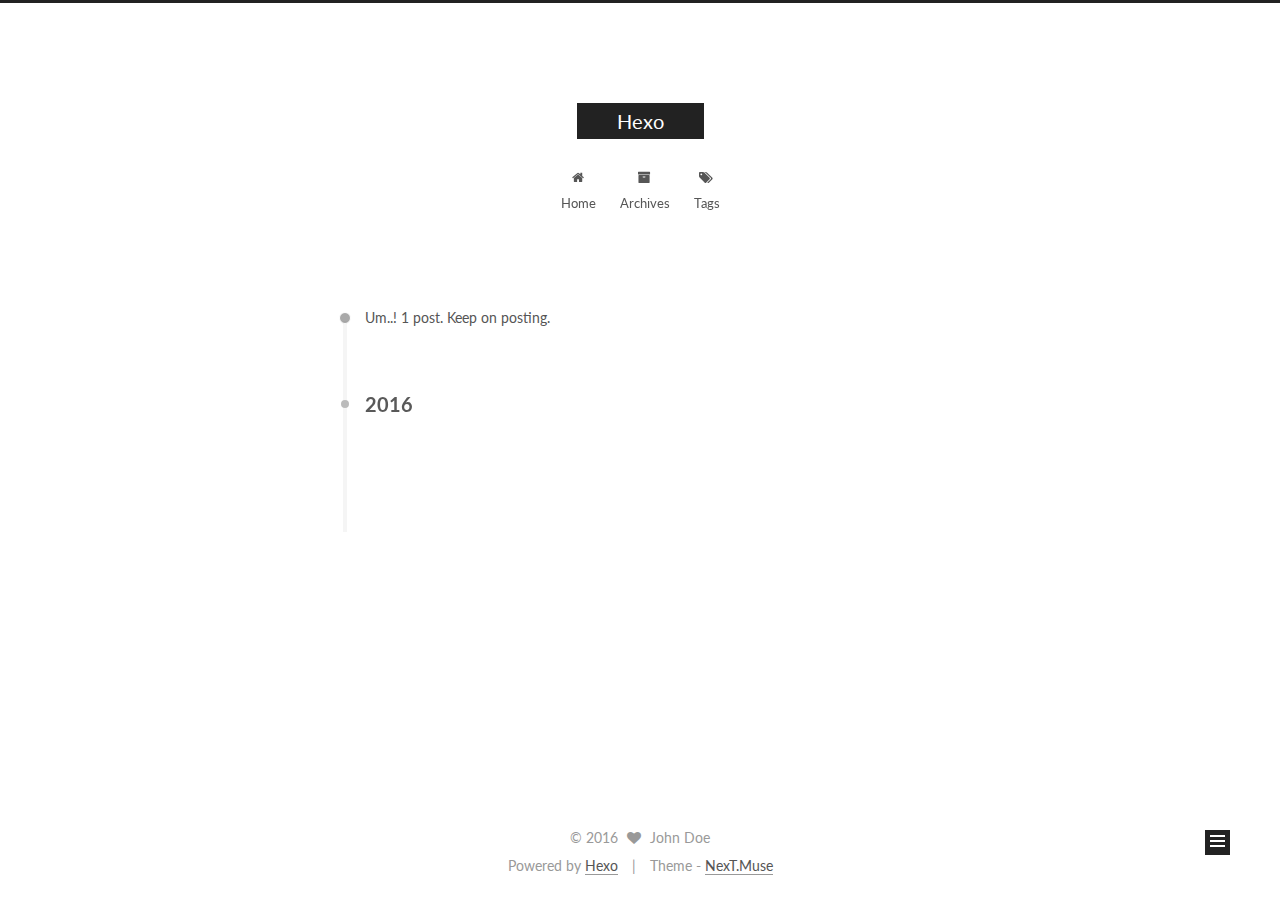
==== archives/index.html @ 026fe434 "Site updated: 2016-12-14 16:03:39" ====
<!doctype html>



  


<html class="theme-next muse use-motion">
<head>
  <meta charset="UTF-8"/>
<meta http-equiv="X-UA-Compatible" content="IE=edge,chrome=1" />
<meta name="viewport" content="width=device-width, initial-scale=1, maximum-scale=1"/>



<meta http-equiv="Cache-Control" content="no-transform" />
<meta http-equiv="Cache-Control" content="no-siteapp" />












  
  
  <link href="/vendors/fancybox/source/jquery.fancybox.css?v=2.1.5" rel="stylesheet" type="text/css" />




  
  
  
  

  
    
    
  

  

  

  

  

  
    
    
    <link href="//fonts.googleapis.com/css?family=Lato:300,300italic,400,400italic,700,700italic&subset=latin,latin-ext" rel="stylesheet" type="text/css">
  






<link href="/vendors/font-awesome/css/font-awesome.min.css?v=4.4.0" rel="stylesheet" type="text/css" />

<link href="/css/main.css?v=5.0.1" rel="stylesheet" type="text/css" />


  <meta name="keywords" content="Hexo, NexT" />








  <link rel="shortcut icon" type="image/x-icon" href="/favicon.ico?v=5.0.1" />






<meta property="og:type" content="website">
<meta property="og:title" content="Hexo">
<meta property="og:url" content="http://yoursite.com/archives/index.html">
<meta property="og:site_name" content="Hexo">
<meta name="twitter:card" content="summary">
<meta name="twitter:title" content="Hexo">



<script type="text/javascript" id="hexo.configuration">
  var NexT = window.NexT || {};
  var CONFIG = {
    scheme: 'Muse',
    sidebar: {"position":"left","display":"post"},
    fancybox: true,
    motion: true,
    duoshuo: {
      userId: 0,
      author: 'Author'
    }
  };
</script>

  <title> Archive | Hexo </title>
</head>

<body itemscope itemtype="http://schema.org/WebPage" lang="">

  










  
  
    
  

  <div class="container one-collumn sidebar-position-left  page-archive  ">
    <div class="headband"></div>

    <header id="header" class="header" itemscope itemtype="http://schema.org/WPHeader">
      <div class="header-inner"><div class="site-meta ">
  

  <div class="custom-logo-site-title">
    <a href="/"  class="brand" rel="start">
      <span class="logo-line-before"><i></i></span>
      <span class="site-title">Hexo</span>
      <span class="logo-line-after"><i></i></span>
    </a>
  </div>
  <p class="site-subtitle"></p>
</div>

<div class="site-nav-toggle">
  <button>
    <span class="btn-bar"></span>
    <span class="btn-bar"></span>
    <span class="btn-bar"></span>
  </button>
</div>

<nav class="site-nav">
  

  
    <ul id="menu" class="menu">
      
        
        <li class="menu-item menu-item-home">
          <a href="/" rel="section">
            
              <i class="menu-item-icon fa fa-fw fa-home"></i> <br />
            
            Home
          </a>
        </li>
      
        
        <li class="menu-item menu-item-archives">
          <a href="/archives" rel="section">
            
              <i class="menu-item-icon fa fa-fw fa-archive"></i> <br />
            
            Archives
          </a>
        </li>
      
        
        <li class="menu-item menu-item-tags">
          <a href="/tags" rel="section">
            
              <i class="menu-item-icon fa fa-fw fa-tags"></i> <br />
            
            Tags
          </a>
        </li>
      

      
    </ul>
  

  
</nav>

 </div>
    </header>

    <main id="main" class="main">
      <div class="main-inner">
        <div class="content-wrap">
          <div id="content" class="content">
            

  <section id="posts" class="posts-collapse">
    <span class="archive-move-on"></span>

    <span class="archive-page-counter">
      
      
      
        
      
      Um..! 1 post. Keep on posting.
    </span>

    

      
      
      

      
        
        <div class="collection-title">
          <h2 class="archive-year motion-element" id="archive-year-2016">2016</h2>
        </div>
      
      

      

  <article class="post post-type-normal" itemscope itemtype="http://schema.org/Article">
    <header class="post-header">

      <h1 class="post-title">
        
            <a class="post-title-link" href="/2016/12/13/hello-world/" itemprop="url">
              
                <span itemprop="name">Hello World</span>
              
            </a>
        
      </h1>

      <div class="post-meta">
        <time class="post-time" itemprop="dateCreated"
              datetime="2016-12-13T10:50:22+08:00"
              content="2016-12-13" >
          12-13
        </time>
      </div>

    </header>
  </article>



    

  </section>

  



          </div>
          


          

        </div>
        
          
  
  <div class="sidebar-toggle">
    <div class="sidebar-toggle-line-wrap">
      <span class="sidebar-toggle-line sidebar-toggle-line-first"></span>
      <span class="sidebar-toggle-line sidebar-toggle-line-middle"></span>
      <span class="sidebar-toggle-line sidebar-toggle-line-last"></span>
    </div>
  </div>

  <aside id="sidebar" class="sidebar">
    <div class="sidebar-inner">

      

      

      <section class="site-overview sidebar-panel  sidebar-panel-active ">
        <div class="site-author motion-element" itemprop="author" itemscope itemtype="http://schema.org/Person">
          <img class="site-author-image" itemprop="image"
               src="/images/avatar.gif"
               alt="John Doe" />
          <p class="site-author-name" itemprop="name">John Doe</p>
          <p class="site-description motion-element" itemprop="description"></p>
        </div>
        <nav class="site-state motion-element">
          <div class="site-state-item site-state-posts">
            <a href="/archives">
              <span class="site-state-item-count">1</span>
              <span class="site-state-item-name">posts</span>
            </a>
          </div>

          

          

        </nav>

        

        <div class="links-of-author motion-element">
          
        </div>

        
        

        
        

      </section>

      

    </div>
  </aside>


        
      </div>
    </main>

    <footer id="footer" class="footer">
      <div class="footer-inner">
        <div class="copyright" >
  
  &copy; 
  <span itemprop="copyrightYear">2016</span>
  <span class="with-love">
    <i class="fa fa-heart"></i>
  </span>
  <span class="author" itemprop="copyrightHolder">John Doe</span>
</div>

<div class="powered-by">
  Powered by <a class="theme-link" href="http://hexo.io">Hexo</a>
</div>

<div class="theme-info">
  Theme -
  <a class="theme-link" href="https://github.com/iissnan/hexo-theme-next">
    NexT.Muse
  </a>
</div>

        

        
      </div>
    </footer>

    <div class="back-to-top">
      <i class="fa fa-arrow-up"></i>
    </div>
  </div>

  

<script type="text/javascript">
  if (Object.prototype.toString.call(window.Promise) !== '[object Function]') {
    window.Promise = null;
  }
</script>









  



  
  <script type="text/javascript" src="/vendors/jquery/index.js?v=2.1.3"></script>

  
  <script type="text/javascript" src="/vendors/fastclick/lib/fastclick.min.js?v=1.0.6"></script>

  
  <script type="text/javascript" src="/vendors/jquery_lazyload/jquery.lazyload.js?v=1.9.7"></script>

  
  <script type="text/javascript" src="/vendors/velocity/velocity.min.js?v=1.2.1"></script>

  
  <script type="text/javascript" src="/vendors/velocity/velocity.ui.min.js?v=1.2.1"></script>

  
  <script type="text/javascript" src="/vendors/fancybox/source/jquery.fancybox.pack.js?v=2.1.5"></script>


  


  <script type="text/javascript" src="/js/src/utils.js?v=5.0.1"></script>

  <script type="text/javascript" src="/js/src/motion.js?v=5.0.1"></script>



  
  

  
  
    <script type="text/javascript" id="motion.page.archive">
      $('.archive-year').velocity('transition.slideLeftIn');
    </script>
  


  


  <script type="text/javascript" src="/js/src/bootstrap.js?v=5.0.1"></script>



  



  



  
  
  

  

  

</body>
</html>
---- css/main.css ----
/* normalize.css v3.0.2 | MIT License | git.io/normalize */
html {
  font-family: sans-serif; /* 1 */
  -ms-text-size-adjust: 100%; /* 2 */
  -webkit-text-size-adjust: 100%; /* 2 */
}
body {
  margin: 0;
}
article,
aside,
details,
figcaption,
figure,
footer,
header,
hgroup,
main,
menu,
nav,
section,
summary {
  display: block;
}
audio,
canvas,
progress,
video {
  display: inline-block; /* 1 */
  vertical-align: baseline; /* 2 */
}
audio:not([controls]) {
  display: none;
  height: 0;
}
[hidden],
template {
  display: none;
}
a {
  background-color: transparent;
}
a:active,
a:hover {
  outline: 0;
}
abbr[title] {
  border-bottom: 1px dotted;
}
b,
strong {
  font-weight: bold;
}
dfn {
  font-style: italic;
}
h1 {
  font-size: 2em;
  margin: 0.67em 0;
}
mark {
  background: #ff0;
  color: #000;
}
small {
  font-size: 80%;
}
sub,
sup {
  font-size: 75%;
  line-height: 0;
  position: relative;
  vertical-align: baseline;
}
sup {
  top: -0.5em;
}
sub {
  bottom: -0.25em;
}
img {
  border: 0;
}
svg:not(:root) {
  overflow: hidden;
}
figure {
  margin: 1em 40px;
}
hr {
  -moz-box-sizing: content-box;
  box-sizing: content-box;
  height: 0;
}
pre {
  overflow: auto;
}
code,
kbd,
pre,
samp {
  font-family: monospace, monospace;
  font-size: 1em;
}
button,
input,
optgroup,
select,
textarea {
  color: inherit; /* 1 */
  font: inherit; /* 2 */
  margin: 0; /* 3 */
}
button {
  overflow: visible;
}
button,
select {
  text-transform: none;
}
button,
html input[type="button"],
input[type="reset"],
input[type="submit"] {
  -webkit-appearance: button; /* 2 */
  cursor: pointer; /* 3 */
}
button[disabled],
html input[disabled] {
  cursor: default;
}
button::-moz-focus-inner,
input::-moz-focus-inner {
  border: 0;
  padding: 0;
}
input {
  line-height: normal;
}
input[type="checkbox"],
input[type="radio"] {
  box-sizing: border-box; /* 1 */
  padding: 0; /* 2 */
}
input[type="number"]::-webkit-inner-spin-button,
input[type="number"]::-webkit-outer-spin-button {
  height: auto;
}
input[type="search"] {
  -webkit-appearance: textfield; /* 1 */
  -moz-box-sizing: content-box;
  -webkit-box-sizing: content-box; /* 2 */
  box-sizing: content-box;
}
input[type="search"]::-webkit-search-cancel-button,
input[type="search"]::-webkit-search-decoration {
  -webkit-appearance: none;
}
fieldset {
  border: 1px solid #c0c0c0;
  margin: 0 2px;
  padding: 0.35em 0.625em 0.75em;
}
legend {
  border: 0; /* 1 */
  padding: 0; /* 2 */
}
textarea {
  overflow: auto;
}
optgroup {
  font-weight: bold;
}
table {
  border-collapse: collapse;
  border-spacing: 0;
}
td,
th {
  padding: 0;
}
::selection {
  background: #262a30;
  color: #fff;
}
body {
  position: relative;
  font-family: 'Lato', "PingFang SC", "Microsoft YaHei", sans-serif;
  font-size: 14px;
  line-height: 2;
  color: #555;
  background: #fff;
}
@media (max-width: 767px) {
  body {
    padding-right: 0 !important;
  }
}
@media (min-width: 768px) and (max-width: 991px) {
  body {
    padding-right: 0 !important;
  }
}
@media (min-width: 1600px) {
  body {
    font-size: 16px;
  }
}
h1,
h2,
h3,
h4,
h5,
h6 {
  margin: 0;
  padding: 0;
  font-weight: bold;
  line-height: 1.5;
  font-family: 'Lato', "PingFang SC", "Microsoft YaHei", sans-serif;
}
h2,
h3,
h4,
h5,
h6 {
  margin: 20px 0 15px;
}
h1 {
  font-size: 22px;
}
@media (max-width: 767px) {
  h1 {
    font-size: 18px;
  }
}
h2 {
  font-size: 20px;
}
@media (max-width: 767px) {
  h2 {
    font-size: 16px;
  }
}
h3 {
  font-size: 18px;
}
@media (max-width: 767px) {
  h3 {
    font-size: 14px;
  }
}
h4 {
  font-size: 16px;
}
@media (max-width: 767px) {
  h4 {
    font-size: 12px;
  }
}
h5 {
  font-size: 14px;
}
@media (max-width: 767px) {
  h5 {
    font-size: 10px;
  }
}
h6 {
  font-size: 12px;
}
@media (max-width: 767px) {
  h6 {
    font-size: 8px;
  }
}
p {
  margin: 0 0 25px 0;
}
a {
  color: #555;
  text-decoration: none;
  border-bottom: 1px solid #999;
  word-wrap: break-word;
}
a:hover {
  color: #222;
  border-bottom-color: #222;
}
ul {
  list-style: none;
}
blockquote {
  margin: 0;
  padding: 0;
}
img {
  display: block;
  margin: auto;
  max-width: 100%;
  height: auto;
}
hr {
  margin: 40px 0;
  height: 3px;
  border: none;
  background-color: #ddd;
  background-image: repeating-linear-gradient(-45deg, #fff, #fff 4px, transparent 4px, transparent 8px);
}
blockquote {
  padding: 0 15px;
  color: #666;
  border-left: 4px solid #ddd;
}
blockquote cite::before {
  content: "-";
  padding: 0 5px;
}
dt {
  font-weight: 700;
}
dd {
  margin: 0;
  padding: 0;
}
.text-left {
  text-align: left;
}
.text-center {
  text-align: center;
}
.text-right {
  text-align: right;
}
.text-justify {
  text-align: justify;
}
.text-nowrap {
  white-space: nowrap;
}
.text-lowercase {
  text-transform: lowercase;
}
.text-uppercase {
  text-transform: uppercase;
}
.text-capitalize {
  text-transform: capitalize;
}
.center-block {
  display: block;
  margin-left: auto;
  margin-right: auto;
}
.clearfix:before,
.clearfix:after {
  content: " ";
  display: table;
}
.clearfix:after {
  clear: both;
}
.pullquote {
  width: 45%;
}
.pullquote.left {
  float: left;
  margin-left: 5px;
  margin-right: 10px;
}
.pullquote.right {
  float: right;
  margin-left: 10px;
  margin-right: 5px;
}
.affix.affix.affix {
  position: fixed;
}
.translation {
  margin-top: -20px;
  font-size: 14px;
  color: #999;
}
.scrollbar-measure {
  width: 100px;
  height: 100px;
  overflow: scroll;
  position: absolute;
  top: -9999px;
}
.use-motion .motion-element {
  opacity: 0;
}
#local-search-input {
  padding: 3px;
  border: none;
  text-indent: 14px;
  border-radius: 0;
  width: 140px;
  outline: none;
  border-bottom: 1px solid #999;
  background: inherit;
  opacity: 0.5;
}
#local-search-input:focus {
  opacity: 1;
}
.search-icon {
  position: absolute;
  top: 9px;
}
table {
  margin: 20px 0;
  width: 100%;
  border-collapse: collapse;
  border-spacing: 0;
  border: 1px solid #ddd;
  font-size: 14px;
  table-layout: fixed;
  word-wrap: break-all;
}
table>tbody>tr:nth-of-type(odd) {
  background-color: #f9f9f9;
}
table>tbody>tr:hover {
  background-color: #f5f5f5;
}
caption,
th,
td {
  padding: 8px;
  text-align: left;
  vertical-align: middle;
  font-weight: normal;
}
th,
td {
  border-bottom: 3px solid #ddd;
  border-right: 1px solid #eee;
}
th {
  padding-bottom: 10px;
  font-weight: 700;
}
td {
  border-bottom-width: 1px;
}
html,
body {
  height: 100%;
}
.container {
  position: relative;
  min-height: 100%;
}
.header-inner {
  margin: 0 auto;
  padding: 100px 0 70px;
  width: 700px;
}
@media (min-width: 1600px) {
  .container .header-inner {
    width: 900px;
  }
}
.main {
  padding-bottom: 150px;
}
.main-inner {
  margin: 0 auto;
  width: 700px;
}
@media (min-width: 1600px) {
  .container .main-inner {
    width: 900px;
  }
}
.footer {
  position: absolute;
  left: 0;
  bottom: 0;
  width: 100%;
  min-height: 50px;
}
.footer-inner {
  box-sizing: border-box;
  margin: 20px auto;
  width: 700px;
}
@media (min-width: 1600px) {
  .container .footer-inner {
    width: 900px;
  }
}
pre,
.highlight {
  overflow: auto;
  margin: 20px 0;
  padding: 15px;
  font-size: 13px;
  color: #4d4d4c;
  background: #f7f7f7;
  line-height: 1.6;
}
pre,
code {
  font-family: consolas, Menlo, "PingFang SC", "Microsoft YaHei", monospace;
}
code {
  padding: 2px 4px;
  word-break: break-all;
  color: #555;
  background: #eee;
  border-radius: 4px;
  font-size: 13px;
}
pre code {
  padding: 0;
  color: #4d4d4c;
  background: none;
  text-shadow: none;
}
.highlight pre {
  border: none;
  margin: 0;
  padding: 1px;
}
.highlight table {
  margin: 0;
  width: auto;
  border: none;
}
.highlight td {
  border: none;
  padding: 0;
}
.highlight figcaption {
  font-size: 1em;
  color: #4d4d4c;
  line-height: 1em;
  margin-bottom: 1em;
}
.highlight figcaption:before,
.highlight figcaption:after {
  content: " ";
  display: table;
}
.highlight figcaption:after {
  clear: both;
}
.highlight figcaption a {
  float: right;
  color: #4d4d4c;
}
.highlight figcaption a:hover {
  border-bottom-color: #4d4d4c;
}
.highlight .gutter pre {
  color: #666;
  text-align: right;
  padding-right: 20px;
}
.highlight .line {
  height: 20px;
}
.gist table {
  width: auto;
}
.gist table td {
  border: none;
}
pre .comment {
  color: #8e908c;
}
pre .variable,
pre .attribute,
pre .tag,
pre .regexp,
pre .ruby .constant,
pre .xml .tag .title,
pre .xml .pi,
pre .xml .doctype,
pre .html .doctype,
pre .css .id,
pre .css .class,
pre .css .pseudo {
  color: #c82829;
}
pre .number,
pre .preprocessor,
pre .built_in,
pre .literal,
pre .params,
pre .constant,
pre .command {
  color: #f5871f;
}
pre .ruby .class .title,
pre .css .rules .attribute,
pre .string,
pre .value,
pre .inheritance,
pre .header,
pre .ruby .symbol,
pre .xml .cdata,
pre .special,
pre .number,
pre .formula {
  color: #718c00;
}
pre .title,
pre .css .hexcolor {
  color: #3e999f;
}
pre .function,
pre .python .decorator,
pre .python .title,
pre .ruby .function .title,
pre .ruby .title .keyword,
pre .perl .sub,
pre .javascript .title,
pre .coffeescript .title {
  color: #4271ae;
}
pre .keyword,
pre .javascript .function {
  color: #8959a8;
}
.full-image.full-image.full-image {
  border: none;
  max-width: 100%;
  width: auto;
  margin: 20px auto;
}
@media (min-width: 992px) {
  .full-image.full-image.full-image {
    max-width: none;
    width: 126%;
    margin: 0 -13%;
  }
}
.blockquote-center,
.page-home .post-type-quote blockquote,
.page-post-detail .post-type-quote blockquote {
  position: relative;
  margin: 40px 0;
  padding: 0;
  border-left: none;
  text-align: center;
}
.blockquote-center::before,
.page-home .post-type-quote blockquote::before,
.page-post-detail .post-type-quote blockquote::before,
.blockquote-center::after,
.page-home .post-type-quote blockquote::after,
.page-post-detail .post-type-quote blockquote::after {
  position: absolute;
  content: ' ';
  display: block;
  width: 100%;
  height: 24px;
  opacity: 0.2;
  background-repeat: no-repeat;
  background-position: 0 -6px;
  background-size: 22px 22px;
}
.blockquote-center::before,
.page-home .post-type-quote blockquote::before,
.page-post-detail .post-type-quote blockquote::before {
  top: -20px;
  background-image: url("../images/quote-l.svg");
  border-top: 1px solid #ccc;
}
.blockquote-center::after,
.page-home .post-type-quote blockquote::after,
.page-post-detail .post-type-quote blockquote::after {
  bottom: -20px;
  background-image: url("../images/quote-r.svg");
  border-bottom: 1px solid #ccc;
  background-position: 100% 8px;
}
.blockquote-center p,
.page-home .post-type-quote blockquote p,
.page-post-detail .post-type-quote blockquote p,
.blockquote-center div,
.page-home .post-type-quote blockquote div,
.page-post-detail .post-type-quote blockquote div {
  text-align: center;
}
.post .post-body .group-picture img {
  box-sizing: border-box;
  padding: 0 3px;
  border: none;
}
.post .group-picture-row {
  overflow: hidden;
  margin-top: 6px;
}
.post .group-picture-row:first-child {
  margin-top: 0;
}
.post .group-picture-column {
  float: left;
}
.page-post-detail .post-body .group-picture-column {
  float: none;
  margin-top: 10px;
  width: auto !important;
}
.page-post-detail .post-body .group-picture-column img {
  margin: 0 auto;
}
.page-archive .group-picture-container {
  overflow: hidden;
}
.page-archive .group-picture-row {
  float: left;
}
.page-archive .group-picture-row:first-child {
  margin-top: 6px;
}
.page-archive .group-picture-column {
  max-width: 150px;
  max-height: 150px;
}
.btn {
  display: inline-block;
  padding: 0 20px;
  font-size: 14px;
  color: #fff;
  background: #222;
  border: 2px solid #222;
  text-decoration: none;
  border-radius: 0;
  transition-property: background-color;
  transition-duration: 0.2s;
  transition-timing-function: ease-in-out;
  transition-delay: 0s;
}
.btn:hover,
.post-more-link .btn:hover {
  border-color: #222;
  color: #222;
  background: #fff;
}
.btn-bar {
  display: block;
  width: 22px;
  height: 2px;
  background: #555;
  border-radius: 1px;
}
.btn-bar+.btn-bar {
  margin-top: 4px;
}
.pagination {
  margin: 120px 0 40px;
  text-align: center;
  border-top: 1px solid #eee;
}
.page-number-basic,
.pagination .prev,
.pagination .next,
.pagination .page-number,
.pagination .space {
  display: inline-block;
  position: relative;
  top: -1px;
  margin: 0 10px;
  padding: 0 10px;
  line-height: 30px;
}
@media (max-width: 767px) {
  .page-number-basic,
  .pagination .prev,
  .pagination .next,
  .pagination .page-number,
  .pagination .space {
    margin: 0 5px;
  }
}
.pagination .prev,
.pagination .next,
.pagination .page-number {
  border-bottom: 0;
  border-top: 1px solid #eee;
  transition-property: border-color;
  transition-duration: 0.2s;
  transition-timing-function: ease-in-out;
  transition-delay: 0s;
}
.pagination .prev:hover,
.pagination .next:hover,
.pagination .page-number:hover {
  border-top-color: #222;
}
.pagination .space {
  padding: 0;
  margin: 0;
}
.pagination .prev {
  margin-left: 0;
}
.pagination .next {
  margin-right: 0;
}
.pagination .page-number.current {
  color: #fff;
  background: #ccc;
  border-top-color: #ccc;
}
@media (max-width: 767px) {
  .pagination {
    border-top: none;
  }
  .pagination .prev,
  .pagination .next,
  .pagination .page-number {
    margin-bottom: 10px;
    border-top: 0;
    border-bottom: 1px solid #eee;
  }
  .pagination .prev:hover,
  .pagination .next:hover,
  .pagination .page-number:hover {
    border-bottom-color: #222;
  }
}
.comments {
  margin: 60px 20px 0;
}
.tag-cloud {
  text-align: center;
}
.tag-cloud a {
  display: inline-block;
  margin: 10px;
}
.back-to-top {
  box-sizing: border-box;
  position: fixed;
  bottom: -100px;
  right: 50px;
  z-index: 1050;
  padding: 0 6px;
  width: 25px;
  background: #222;
  font-size: 12px;
  opacity: 1;
  color: #fff;
  cursor: pointer;
  text-align: center;
  -webkit-transform: translateZ(0);
  transition-property: bottom;
  transition-duration: 0.2s;
  transition-timing-function: ease-in-out;
  transition-delay: 0s;
}
@media (max-width: 767px) {
  .back-to-top {
    display: none;
  }
}
@media (min-width: 768px) and (max-width: 991px) {
  .back-to-top {
    display: none;
  }
}
.back-to-top.back-to-top-on {
  bottom: 19px;
}
.header {
  background: #fff;
}
.header-inner {
  position: relative;
}
.headband {
  height: 3px;
  background: #222;
}
.site-meta {
  margin: 0;
  text-align: center;
}
@media (max-width: 767px) {
  .site-meta {
    text-align: center;
  }
}
.brand {
  position: relative;
  display: inline-block;
  padding: 0 40px;
  color: #fff;
  background: #222;
  border-bottom: none;
}
.brand:hover {
  color: #fff;
}
.logo {
  display: inline-block;
  margin-right: 5px;
  line-height: 36px;
  vertical-align: top;
}
.site-title {
  display: inline-block;
  vertical-align: top;
  line-height: 36px;
  font-size: 20px;
  font-weight: normal;
  font-family: 'Lato', "PingFang SC", "Microsoft YaHei", sans-serif;
}
.site-subtitle {
  margin-top: 10px;
  font-size: 13px;
  color: #999;
}
.use-motion .brand {
  opacity: 0;
}
.use-motion .logo,
.use-motion .site-title,
.use-motion .site-subtitle {
  opacity: 0;
  position: relative;
  top: -10px;
}
.site-nav-toggle {
  display: none;
  position: absolute;
  top: 10px;
  left: 10px;
}
@media (max-width: 767px) {
  .site-nav-toggle {
    display: block;
  }
}
.site-nav-toggle button {
  margin-top: 2px;
  padding: 9px 10px;
  background: transparent;
  border: none;
}
@media (max-width: 767px) {
  .site-nav {
    display: none;
    margin: 0 -10px;
    padding: 0 10px;
    clear: both;
    border-top: 1px solid #ddd;
  }
}
@media (min-width: 768px) and (max-width: 991px) {
  .site-nav {
    display: block !important;
  }
}
@media (min-width: 992px) {
  .site-nav {
    display: block !important;
  }
}
.menu {
  margin-top: 20px;
  padding-left: 0;
  text-align: center;
}
.menu .menu-item {
  display: inline-block;
  margin: 0 10px;
}
@media screen and (max-width: 767px) {
  .menu .menu-item {
    margin-top: 10px;
  }
}
.menu .menu-item a {
  display: block;
  font-size: 13px;
  text-transform: capitalize;
  line-height: inherit;
  border-bottom: 1px solid transparent;
  transition-property: border-color;
  transition-duration: 0.2s;
  transition-timing-function: ease-in-out;
  transition-delay: 0s;
}
.menu .menu-item a:hover {
  border-bottom-color: #222;
}
.menu .menu-item .fa {
  margin-right: 5px;
}
.use-motion .menu-item {
  opacity: 0;
}
.post-body {
  font-family: 'Lato', "PingFang SC", "Microsoft YaHei", sans-serif;
}
@media (max-width: 767px) {
  .post-body {
    word-break: break-word;
  }
}
.post-body .fancybox img {
  display: block !important;
  margin: 0 auto;
  cursor: pointer;
  cursor: zoom-in;
  cursor: -webkit-zoom-in;
}
.post-body .image-caption,
.post-body .figure .caption {
  margin: 10px auto 15px;
  text-align: center;
  font-size: 14px;
  color: #999;
  font-weight: bold;
  line-height: 1;
}
.post-sticky-flag {
  display: inline-block;
  font-size: 16px;
  -ms-transform: rotate(30deg);
  -webkit-transform: rotate(30deg);
  -moz-transform: rotate(30deg);
  -ms-transform: rotate(30deg);
  -o-transform: rotate(30deg);
  transform: rotate(30deg);
}
.posts-expand {
  padding-top: 40px;
}
@media (max-width: 767px) {
  .posts-expand {
    margin: 0 20px;
  }
  .post-body pre,
  .post-body .highlight {
    padding: 10px;
  }
  .post-body pre .gutter pre,
  .post-body .highlight .gutter pre {
    padding-right: 10px;
  }
}
@media (min-width: 992px) {
  .posts-expand .post-body {
    text-align: justify;
  }
}
.posts-expand .post-body h2,
.posts-expand .post-body h3,
.posts-expand .post-body h4,
.posts-expand .post-body h5,
.posts-expand .post-body h6 {
  padding-top: 10px;
}
.posts-expand .post-body h2 .header-anchor,
.posts-expand .post-body h3 .header-anchor,
.posts-expand .post-body h4 .header-anchor,
.posts-expand .post-body h5 .header-anchor,
.posts-expand .post-body h6 .header-anchor {
  float: right;
  margin-left: 10px;
  color: #ccc;
  border-bottom-style: none;
  visibility: hidden;
}
.posts-expand .post-body h2 .header-anchor:hover,
.posts-expand .post-body h3 .header-anchor:hover,
.posts-expand .post-body h4 .header-anchor:hover,
.posts-expand .post-body h5 .header-anchor:hover,
.posts-expand .post-body h6 .header-anchor:hover {
  color: inherit;
}
.posts-expand .post-body h2:hover .header-anchor,
.posts-expand .post-body h3:hover .header-anchor,
.posts-expand .post-body h4:hover .header-anchor,
.posts-expand .post-body h5:hover .header-anchor,
.posts-expand .post-body h6:hover .header-anchor {
  visibility: visible;
}
.posts-expand .post-body ul li {
  list-style: circle;
}
.posts-expand .post-body img {
  box-sizing: border-box;
  margin: auto;
  padding: 3px;
  border: 1px solid #ddd;
}
.posts-expand .fancybox img {
  margin: 0 auto;
}
@media (max-width: 767px) {
  .posts-collapse {
    margin: 0 20px;
  }
  .posts-collapse .post-title,
  .posts-collapse .post-meta {
    display: block;
    width: auto;
    text-align: left;
  }
}
.posts-collapse {
  position: relative;
  z-index: 1010;
  margin-left: 55px;
}
.posts-collapse::after {
  content: " ";
  position: absolute;
  top: 20px;
  left: 0;
  margin-left: -2px;
  width: 4px;
  height: 100%;
  background: #f5f5f5;
  z-index: -1;
}
@media (max-width: 767px) {
  .posts-collapse {
    margin: 0 20px;
  }
}
.posts-collapse .collection-title {
  position: relative;
  margin: 60px 0;
}
.posts-collapse .collection-title h2 {
  margin-left: 20px;
}
.posts-collapse .collection-title small {
  color: #bbb;
}
.posts-collapse .collection-title::before {
  content: " ";
  position: absolute;
  left: 0;
  top: 50%;
  margin-left: -4px;
  margin-top: -4px;
  width: 8px;
  height: 8px;
  background: #bbb;
  border-radius: 50%;
}
.posts-collapse .post {
  margin: 30px 0;
}
.posts-collapse .post-header {
  position: relative;
  transition-duration: 0.2s;
  transition-timing-function: ease-in-out;
  transition-delay: 0s;
  transition-property: border;
  border-bottom: 1px dashed #ccc;
}
.posts-collapse .post-header::before {
  content: " ";
  position: absolute;
  left: 0;
  top: 12px;
  width: 6px;
  height: 6px;
  margin-left: -4px;
  background: #bbb;
  border-radius: 50%;
  border: 1px solid #fff;
  transition-duration: 0.2s;
  transition-timing-function: ease-in-out;
  transition-delay: 0s;
  transition-property: background;
}
.posts-collapse .post-header:hover {
  border-bottom-color: #666;
}
.posts-collapse .post-header:hover::before {
  background: #222;
}
.posts-collapse .post-meta {
  position: absolute;
  font-size: 12px;
  left: 20px;
  top: 5px;
}
.posts-collapse .post-comments-count {
  display: none;
}
.posts-collapse .post-title {
  margin-left: 60px;
  font-size: 16px;
  font-weight: normal;
  line-height: inherit;
}
.posts-collapse .post-title::after {
  margin-left: 3px;
  opacity: 0.6;
}
.posts-collapse .post-title a {
  color: #666;
  border-bottom: none;
}
.page-home .post-type-quote .post-header,
.page-post-detail .post-type-quote .post-header,
.page-home .post-type-quote .post-tags,
.page-post-detail .post-type-quote .post-tags {
  display: none;
}
.posts-expand .post-title {
  font-size: 26px;
  text-align: center;
  word-break: break-word;
  font-weight: 400;
}
@media (max-width: 767px) {
  .posts-expand .post-title {
    font-size: 22px;
  }
}
.posts-expand .post-title-link {
  display: inline-block;
  position: relative;
  color: #555;
  border-bottom: none;
  line-height: 1.2;
  vertical-align: top;
}
.posts-expand .post-title-link::before {
  content: "";
  position: absolute;
  width: 100%;
  height: 2px;
  bottom: 0;
  left: 0;
  background-color: #000;
  visibility: hidden;
  -webkit-transform: scaleX(0);
  -moz-transform: scaleX(0);
  -ms-transform: scaleX(0);
  -o-transform: scaleX(0);
  transform: scaleX(0);
  transition-duration: 0.2s;
  transition-timing-function: ease-in-out;
  transition-delay: 0s;
}
.posts-expand .post-title-link:hover::before {
  visibility: visible;
  -webkit-transform: scaleX(1);
  -moz-transform: scaleX(1);
  -ms-transform: scaleX(1);
  -o-transform: scaleX(1);
  transform: scaleX(1);
}
.posts-expand .post-title-link .fa {
  font-size: 16px;
}
.posts-expand .post-meta {
  margin: 3px 0 60px 0;
  color: #999;
  font-family: 'Lato', "PingFang SC", "Microsoft YaHei", sans-serif;
  font-size: 12px;
  text-align: center;
}
.posts-expand .post-meta .post-category-list {
  display: inline-block;
  margin: 0;
  padding: 3px;
}
.posts-expand .post-meta .post-category-list-link {
  color: #999;
}
.post-meta-item-icon {
  display: none;
  margin-right: 3px;
}
@media (min-width: 768px) and (max-width: 991px) {
  .post-meta-item-icon {
    display: inline-block;
  }
}
@media (max-width: 767px) {
  .post-meta-item-icon {
    display: inline-block;
  }
}
@media (min-width: 768px) and (max-width: 991px) {
  .post-meta-item-text {
    display: none;
  }
}
@media (max-width: 767px) {
  .post-meta-item-text {
    display: none;
  }
}
@media (max-width: 767px) {
  .posts-expand .post-comments-count {
    display: none;
  }
}
.post-more-link {
  margin-top: 50px;
}
.post-more-link .btn {
  color: #fff;
  font-size: 14px;
  background: #222;
  border-radius: 0;
  line-height: 2;
}
.posts-expand .post-tags {
  margin-top: 40px;
  text-align: center;
}
.posts-expand .post-tags a {
  display: inline-block;
  margin-right: 10px;
  font-size: 13px;
}
.post-nav {
  overflow: hidden;
  margin-top: 60px;
  padding: 10px;
  white-space: nowrap;
  border-top: 1px solid #eee;
}
.post-nav-item {
  display: inline-block;
  width: 50%;
  white-space: normal;
}
.post-nav-item a {
  position: relative;
  display: inline-block;
  line-height: 25px;
  font-size: 14px;
  color: #555;
  border-bottom: none;
}
.post-nav-item a:hover {
  color: #222;
  border-bottom: none;
}
.post-nav-item a:active {
  top: 2px;
}
.post-nav-item a i {
  font-size: 12px;
}
.post-nav-prev {
  text-align: right;
}
.posts-expand .post-eof {
  display: block;
  margin: 80px auto 60px;
  width: 8%;
  height: 1px;
  background: #ccc;
  text-align: center;
}
.post:last-child .post-eof.post-eof.post-eof {
  display: none;
}
.post-gallery {
  display: table;
  table-layout: fixed;
  width: 100%;
  border-collapse: separate;
}
.post-gallery-row {
  display: table-row;
}
.post-gallery .post-gallery-img {
  display: table-cell;
  text-align: center;
  vertical-align: middle;
  border: none;
}
.post-gallery .post-gallery-img img {
  max-width: 100%;
  max-height: 100%;
  border: none;
}
.fancybox-close,
.fancybox-close:hover {
  border: none;
}
.sidebar {
  position: fixed;
  right: 0;
  top: 0;
  bottom: 0;
  width: 0;
  z-index: 1040;
  box-shadow: inset 0 2px 6px #000;
  background: #222;
  -webkit-transform: translateZ(0);
}
.sidebar a {
  color: #999;
  border-bottom-color: #555;
}
.sidebar a:hover {
  color: #eee;
}
@media (min-width: 768px) and (max-width: 991px) {
  .sidebar {
    display: none !important;
  }
}
@media (max-width: 767px) {
  .sidebar {
    display: none !important;
  }
}
.sidebar-inner {
  position: relative;
  padding: 20px 10px;
  color: #999;
  text-align: center;
}
.sidebar-toggle {
  position: fixed;
  right: 50px;
  bottom: 45px;
  width: 15px;
  height: 15px;
  padding: 5px;
  background: #222;
  line-height: 0;
  z-index: 1050;
  cursor: pointer;
  -webkit-transform: translateZ(0);
}
@media (min-width: 768px) and (max-width: 991px) {
  .sidebar-toggle {
    display: none;
  }
}
@media (max-width: 767px) {
  .sidebar-toggle {
    display: none;
  }
}
.sidebar-toggle-line {
  position: relative;
  display: inline-block;
  vertical-align: top;
  height: 2px;
  width: 100%;
  background: #fff;
  margin-top: 3px;
}
.sidebar-toggle-line:first-child {
  margin-top: 0;
}
.site-author-image {
  display: block;
  margin: 0 auto;
  padding: 2px;
  max-width: 96px;
  height: auto;
  border: 2px solid #333;
}
.site-author-name {
  margin: 5px 0 0;
  text-align: center;
  color: #f5f5f5;
  font-weight: normal;
}
.site-description {
  margin-top: 5px;
  text-align: center;
  font-size: 14px;
  color: #999;
}
.site-state {
  overflow: hidden;
  line-height: 1.4;
  white-space: nowrap;
  text-align: center;
}
.site-state-item {
  display: inline-block;
  padding: 0 15px;
  border-left: 1px solid #333;
}
.site-state-item:first-child {
  border-left: none;
}
.site-state-item a {
  border-bottom: none;
}
.site-state-item-count {
  display: block;
  text-align: center;
  color: inherit;
  font-weight: 600;
  font-size: 18px;
}
.site-state-item-name {
  font-size: 13px;
  color: inherit;
}
.feed-link {
  margin-top: 20px;
}
.feed-link a {
  display: inline-block;
  padding: 0 15px;
  color: #fc6423;
  border: 1px solid #fc6423;
  border-radius: 4px;
}
.feed-link a i {
  color: #fc6423;
  font-size: 14px;
}
.feed-link a:hover {
  color: #fff;
  background: #fc6423;
}
.feed-link a:hover i {
  color: #fff;
}
.links-of-author {
  margin-top: 20px;
}
.links-of-author a {
  display: inline-block;
  vertical-align: middle;
  margin-right: 10px;
  margin-bottom: 10px;
  border-bottom-color: #555;
  font-size: 13px;
}
.links-of-author a:before {
  display: inline-block;
  vertical-align: middle;
  margin-right: 3px;
  content: " ";
  width: 4px;
  height: 4px;
  border-radius: 50%;
  background: #1cff39;
}
.links-of-blogroll {
  font-size: 13px;
}
.links-of-blogroll-title {
  margin-top: 20px;
  font-size: 14px;
  font-weight: 600;
}
.links-of-blogroll-list {
  margin: 0;
  padding: 0;
}
.links-of-blogroll-item {
  padding: 2px 10px;
}
.sidebar-nav {
  margin: 0 0 20px;
  padding-left: 0;
}
.sidebar-nav li {
  display: inline-block;
  cursor: pointer;
  border-bottom: 1px solid transparent;
  font-size: 14px;
  color: #555;
}
.sidebar-nav li:hover {
  color: #f5f5f5;
}
.page-post-detail .sidebar-nav-toc {
  padding: 0 5px;
}
.page-post-detail .sidebar-nav-overview {
  margin-left: 10px;
}
.sidebar-nav .sidebar-nav-active {
  color: #87daff;
  border-bottom-color: #87daff;
}
.sidebar-nav .sidebar-nav-active:hover {
  color: #87daff;
}
.sidebar-panel {
  display: none;
}
.sidebar-panel-active {
  display: block;
}
.post-toc-empty {
  font-size: 14px;
  color: #666;
}
.post-toc-wrap {
  overflow: hidden;
}
.post-toc {
  overflow: auto;
}
.post-toc ol {
  margin: 0;
  padding: 0 2px 5px 10px;
  text-align: left;
  list-style: none;
  font-size: 14px;
}
.post-toc ol > ol {
  padding-left: 0;
}
.post-toc ol a {
  transition-duration: 0.2s;
  transition-timing-function: ease-in-out;
  transition-delay: 0s;
  transition-property: all;
  color: #999;
  border-bottom-color: #555;
}
.post-toc ol a:hover {
  color: #ccc;
  border-bottom-color: #ccc;
}
.post-toc .nav-item {
  overflow: hidden;
  text-overflow: ellipsis;
  white-space: nowrap;
  line-height: 1.8;
}
.post-toc .nav .nav-child {
  display: none;
}
.post-toc .nav .active > .nav-child {
  display: block;
}
.post-toc .nav .active-current > .nav-child {
  display: block;
}
.post-toc .nav .active-current > .nav-child > .nav-item {
  display: block;
}
.post-toc .nav .active > a {
  color: #87daff;
  border-bottom-color: #87daff;
}
.post-toc .nav .active-current > a {
  color: #87daff;
}
.post-toc .nav .active-current > a:hover {
  color: #87daff;
}
.footer {
  font-size: 14px;
  color: #999;
}
.footer img {
  border: none;
}
.footer-inner {
  text-align: center;
}
.with-love {
  display: inline-block;
  margin: 0 5px;
}
.powered-by,
.theme-info {
  display: inline-block;
}
.powered-by {
  margin-right: 10px;
}
.powered-by::after {
  content: "|";
  padding-left: 10px;
}
.cc-license {
  margin-top: 10px;
  text-align: center;
}
.cc-license .cc-opacity {
  opacity: 0.7;
  border-bottom: none;
}
.cc-license .cc-opacity:hover {
  opacity: 0.9;
}
.cc-license img {
  display: inline-block;
}
.theme-next #ds-thread #ds-reset {
  color: #555;
}
.theme-next #ds-thread #ds-reset .ds-replybox {
  margin-bottom: 30px;
}
.theme-next #ds-thread #ds-reset .ds-replybox .ds-avatar,
.theme-next #ds-reset .ds-avatar img {
  box-shadow: none;
}
.theme-next #ds-thread #ds-reset .ds-textarea-wrapper {
  border-color: #c7d4e1;
  background: none;
  border-top-right-radius: 3px;
  border-top-left-radius: 3px;
}
.theme-next #ds-thread #ds-reset .ds-textarea-wrapper textarea {
  height: 60px;
}
.theme-next #ds-reset .ds-rounded-top {
  border-radius: 0;
}
.theme-next #ds-thread #ds-reset .ds-post-toolbar {
  box-sizing: border-box;
  border: 1px solid #c7d4e1;
  background: #f6f8fa;
}
.theme-next #ds-thread #ds-reset .ds-post-options {
  height: 40px;
  border: none;
  background: none;
}
.theme-next #ds-thread #ds-reset .ds-toolbar-buttons {
  top: 11px;
}
.theme-next #ds-thread #ds-reset .ds-sync {
  top: 5px;
}
.theme-next #ds-thread #ds-reset .ds-post-button {
  top: 4px;
  right: 5px;
  width: 90px;
  height: 30px;
  border: 1px solid #c5ced7;
  border-radius: 3px;
  background-image: linear-gradient(#fbfbfc, #f5f7f9);
  color: #60676d;
}
.theme-next #ds-thread #ds-reset .ds-post-button:hover {
  background-position: 0 -30px;
  color: #60676d;
}
.theme-next #ds-thread #ds-reset .ds-comments-info {
  padding: 10px 0;
}
.theme-next #ds-thread #ds-reset .ds-sort {
  display: none;
}
.theme-next #ds-thread #ds-reset li.ds-tab a.ds-current {
  border: none;
  background: #f6f8fa;
  color: #60676d;
}
.theme-next #ds-thread #ds-reset li.ds-tab a.ds-current:hover {
  background-color: #e9f0f7;
  color: #60676d;
}
.theme-next #ds-thread #ds-reset li.ds-tab a {
  border-radius: 2px;
  padding: 5px;
}
.theme-next #ds-thread #ds-reset .ds-login-buttons p {
  color: #999;
  line-height: 36px;
}
.theme-next #ds-thread #ds-reset .ds-login-buttons .ds-service-list li {
  height: 28px;
}
.theme-next #ds-thread #ds-reset .ds-service-list a {
  background: none;
  padding: 5px;
  border: 1px solid;
  border-radius: 3px;
  text-align: center;
}
.theme-next #ds-thread #ds-reset .ds-service-list a:hover {
  color: #fff;
  background: #666;
}
.theme-next #ds-thread #ds-reset .ds-service-list .ds-weibo {
  color: #fc9b00;
  border-color: #fc9b00;
}
.theme-next #ds-thread #ds-reset .ds-service-list .ds-weibo:hover {
  background: #fc9b00;
}
.theme-next #ds-thread #ds-reset .ds-service-list .ds-qq {
  color: #60a3ec;
  border-color: #60a3ec;
}
.theme-next #ds-thread #ds-reset .ds-service-list .ds-qq:hover {
  background: #60a3ec;
}
.theme-next #ds-thread #ds-reset .ds-service-list .ds-renren {
  color: #2e7ac4;
  border-color: #2e7ac4;
}
.theme-next #ds-thread #ds-reset .ds-service-list .ds-renren:hover {
  background: #2e7ac4;
}
.theme-next #ds-thread #ds-reset .ds-service-list .ds-douban {
  color: #37994c;
  border-color: #37994c;
}
.theme-next #ds-thread #ds-reset .ds-service-list .ds-douban:hover {
  background: #37994c;
}
.theme-next #ds-thread #ds-reset .ds-service-list .ds-kaixin {
  color: #fef20d;
  border-color: #fef20d;
}
.theme-next #ds-thread #ds-reset .ds-service-list .ds-kaixin:hover {
  background: #fef20d;
}
.theme-next #ds-thread #ds-reset .ds-service-list .ds-netease {
  color: #f00;
  border-color: #f00;
}
.theme-next #ds-thread #ds-reset .ds-service-list .ds-netease:hover {
  background: #f00;
}
.theme-next #ds-thread #ds-reset .ds-service-list .ds-sohu {
  color: #ffcb05;
  border-color: #ffcb05;
}
.theme-next #ds-thread #ds-reset .ds-service-list .ds-sohu:hover {
  background: #ffcb05;
}
.theme-next #ds-thread #ds-reset .ds-service-list .ds-baidu {
  color: #2831e0;
  border-color: #2831e0;
}
.theme-next #ds-thread #ds-reset .ds-service-list .ds-baidu:hover {
  background: #2831e0;
}
.theme-next #ds-thread #ds-reset .ds-service-list .ds-google {
  color: #166bec;
  border-color: #166bec;
}
.theme-next #ds-thread #ds-reset .ds-service-list .ds-google:hover {
  background: #166bec;
}
.theme-next #ds-thread #ds-reset .ds-service-list .ds-weixin {
  color: #00ce0d;
  border-color: #00ce0d;
}
.theme-next #ds-thread #ds-reset .ds-service-list .ds-weixin:hover {
  background: #00ce0d;
}
.theme-next #ds-thread #ds-reset .ds-service-list .ds-more-services {
  border: none;
}
.theme-next #ds-thread #ds-reset .ds-service-list .ds-more-services:hover {
  background: none;
}
.theme-next #ds-reset .duoshuo-ua-admin {
  display: inline-block;
  color: #f00;
}
.theme-next #ds-reset .duoshuo-ua-platform,
.theme-next #ds-reset .duoshuo-ua-browser {
  color: #ccc;
}
.theme-next #ds-reset .duoshuo-ua-platform .fa,
.theme-next #ds-reset .duoshuo-ua-browser .fa {
  display: inline-block;
  margin-right: 3px;
}
.theme-next #ds-reset .duoshuo-ua-separator {
  display: inline-block;
  margin-left: 5px;
}
.theme-next .this_ua {
  background-color: #ccc !important;
  border-radius: 4px;
  padding: 0 5px !important;
  margin: 1px 1px !important;
  border: 1px solid #bbb !important;
  color: #fff;
  display: inline-block !important;
}
.theme-next .this_ua.admin {
  background-color: #d9534f !important;
  border-color: #d9534f !important;
}
.theme-next .this_ua.platform.iOS,
.theme-next .this_ua.platform.Mac,
.theme-next .this_ua.platform.Windows {
  background-color: #39b3d7 !important;
  border-color: #46b8da !important;
}
.theme-next .this_ua.platform.Linux {
  background-color: #3a3a3a !important;
  border-color: #1f1f1f !important;
}
.theme-next .this_ua.platform.Android {
  background-color: #00c47d !important;
  border-color: #01b171 !important;
}
.theme-next .this_ua.browser.Mobile,
.theme-next .this_ua.browser.Chrome {
  background-color: #5cb85c !important;
  border-color: #4cae4c !important;
}
.theme-next .this_ua.browser.Firefox {
  background-color: #f0ad4e !important;
  border-color: #eea236 !important;
}
.theme-next .this_ua.browser.Maxthon,
.theme-next .this_ua.browser.IE {
  background-color: #428bca !important;
  border-color: #357ebd !important;
}
.theme-next .this_ua.browser.baidu,
.theme-next .this_ua.browser.UCBrowser,
.theme-next .this_ua.browser.Opera {
  background-color: #d9534f !important;
  border-color: #d43f3a !important;
}
.theme-next .this_ua.browser.Android,
.theme-next .this_ua.browser.QQBrowser {
  background-color: #78ace9 !important;
  border-color: #4cae4c !important;
}
.post-spread {
  margin-top: 20px;
  text-align: center;
}
.jiathis_style {
  display: inline-block;
}
.jiathis_style a {
  border: none;
}
.post-spread {
  margin-top: 20px;
  text-align: center;
}
.bdshare-slide-button-box a {
  border: none;
}
.bdsharebuttonbox {
  display: inline-block;
}
.bdsharebuttonbox a {
  border: none;
}
ul.search-result-list {
  padding-left: 0px;
  margin: 0px 5px 0px 8px;
}
p.search-result {
  border-bottom: 1px dashed #ccc;
  padding: 5px 0;
}
a.search-result-title {
  font-weight: bold;
}
a.search-result {
  border-bottom: transparent;
  display: block;
  white-space: nowrap;
  overflow: hidden;
  text-overflow: ellipsis;
}
.search-keyword {
  border-bottom: 1px dashed #4088b8;
  font-weight: bold;
}
#local-search-result {
  height: 90%;
  overflow: auto;
}
.popup {
  display: none;
  position: fixed;
  top: 10%;
  left: 50%;
  width: 700px;
  height: 80%;
  margin-left: -350px;
  padding: 3px 0 0 10px;
  background: #fff;
  color: #333;
  z-index: 9999;
  border-radius: 5px;
}
@media (max-width: 767px) {
  .popup {
    padding: 3px;
    top: 0;
    left: 0;
    margin: 0;
    width: 100%;
    height: 100%;
    border-radius: 0px;
  }
}
.popoverlay {
  position: fixed;
  width: 100%;
  height: 100%;
  top: 0px;
  left: 0px;
  z-index: 2080;
  background-color: rgba(0,0,0,0.3);
}
#local-search-input {
  margin-bottom: 10px;
  width: 50%;
}
.popup-btn-close {
  position: absolute;
  top: 6px;
  right: 14px;
  color: #4ebd79;
  font-size: 14px;
  font-weight: bold;
  text-transform: uppercase;
  cursor: pointer;
}
#no-result {
  position: absolute;
  left: 44%;
  top: 42%;
  color: #ccc;
}
.site-uv,
.site-pv,
.page-pv {
  display: inline-block;
}
.site-uv .busuanzi-value,
.site-pv .busuanzi-value,
.page-pv .busuanzi-value {
  margin: 0 5px;
}
.site-uv {
  margin-right: 10px;
}
.site-uv::after {
  content: "|";
  padding-left: 10px;
}
.use-motion .post {
  opacity: 0;
}
.page-archive .archive-page-counter {
  position: relative;
  top: 3px;
  left: 20px;
}
@media (max-width: 767px) {
  .page-archive .archive-page-counter {
    top: 5px;
  }
}
.page-archive .posts-collapse .archive-move-on {
  position: absolute;
  top: 11px;
  left: 0;
  margin-left: -6px;
  width: 10px;
  height: 10px;
  opacity: 0.5;
  background: #555;
  border: 1px solid #fff;
  border-radius: 50%;
}
.category-all-page .category-all-title {
  text-align: center;
}
.category-all-page .category-all {
  margin-top: 20px;
}
.category-all-page .category-list {
  margin: 0;
  padding: 0;
  list-style: none;
}
.category-all-page .category-list-item {
  margin: 5px 10px;
}
.category-all-page .category-list-count {
  color: #bbb;
}
.category-all-page .category-list-count:before {
  display: inline;
  content: " (";
}
.category-all-page .category-list-count:after {
  display: inline;
  content: ") ";
}
.category-all-page .category-list-child {
  padding-left: 10px;
}
.page-post-detail .sidebar-toggle-line {
  background: #87daff;
}
.page-post-detail .comments {
  overflow: hidden;
}
@media (max-width: 767px) {
  .header-inner,
  .container .main-inner,
  .footer-inner {
    width: auto;
  }
}
.custom-logo .site-meta-headline {
  text-align: center;
}
.custom-logo .brand {
  background: none;
}
.custom-logo .site-title {
  margin: 10px auto 0;
  font-size: 24px;
  color: #222;
}
.custom-logo .site-title a {
  border: none;
}
.custom-logo-image {
  margin: 0 auto;
  padding: 5px;
  max-width: 150px;
  background: #fff;
}
@media (max-width: 767px) {
  .site-nav {
    position: absolute;
    left: 0;
    top: 52px;
    margin: 0;
    width: 100%;
    padding: 0;
    background: #fff;
    border-bottom: 1px solid #ddd;
  }
}
@media (max-width: 767px) {
  .menu {
    text-align: left;
  }
}
@media (max-width: 767px) {
  .menu .menu-item {
    display: block;
    margin: 0 10px;
    vertical-align: top;
  }
}
@media (max-width: 767px) {
  .menu .menu-item br {
    display: none;
  }
}
@media (max-width: 767px) {
  .menu .menu-item a {
    padding: 5px 10px;
  }
}
.menu .menu-item .fa {
  margin-right: 0;
}
.site-search form {
  display: none;
}
.links-of-blogroll-inline .links-of-blogroll-item {
  display: inline-block;
}
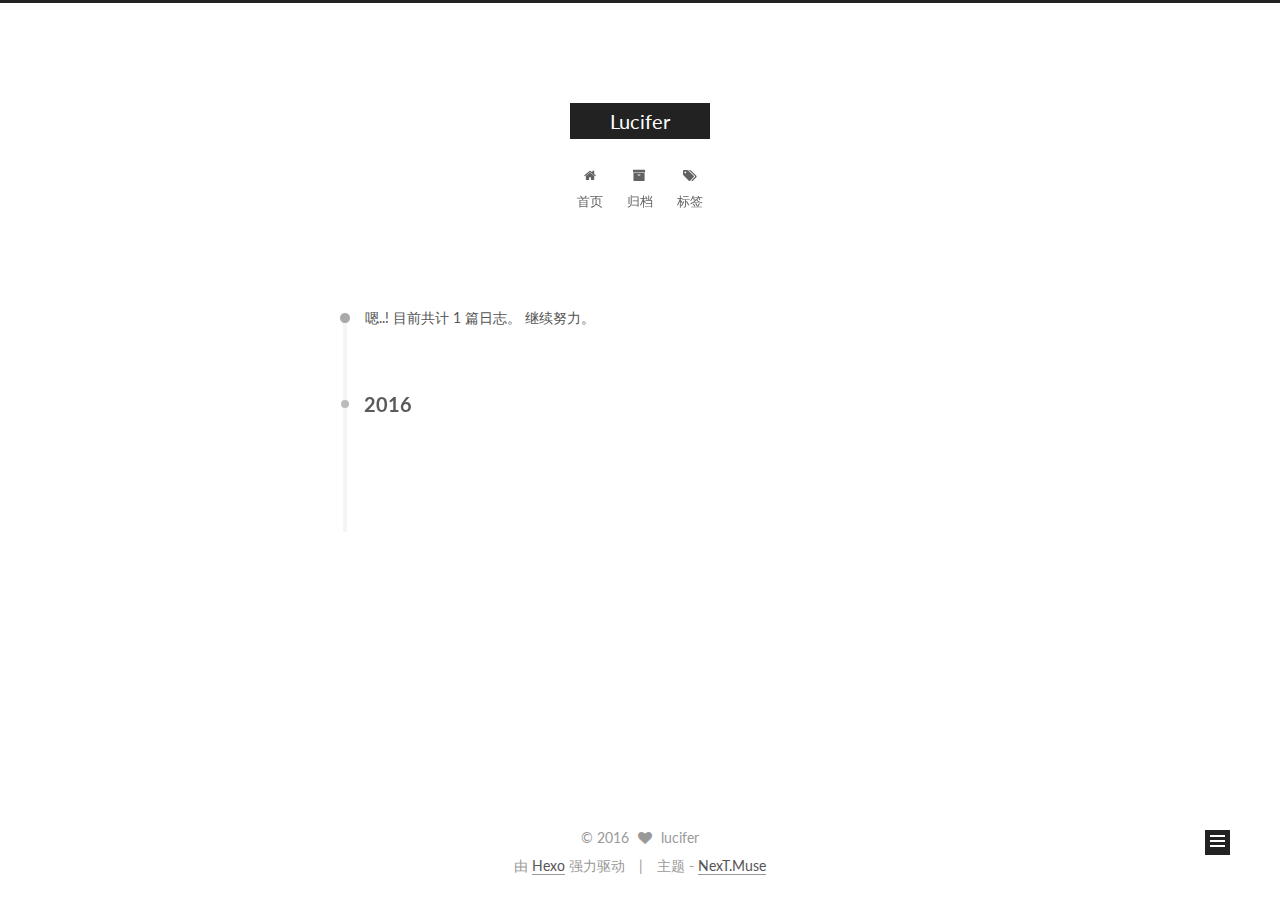
==== commit ec3fac3a: "Site updated: 2016-12-14 16:15:19" ====
--- a/archives/index.html
+++ b/archives/index.html
@@ -85,11 +85,11 @@
 
 
 <meta property="og:type" content="website">
-<meta property="og:title" content="Hexo">
+<meta property="og:title" content="Lucifer">
 <meta property="og:url" content="http://yoursite.com/archives/index.html">
-<meta property="og:site_name" content="Hexo">
+<meta property="og:site_name" content="Lucifer">
 <meta name="twitter:card" content="summary">
-<meta name="twitter:title" content="Hexo">
+<meta name="twitter:title" content="Lucifer">
 
 
 
@@ -102,15 +102,15 @@
     motion: true,
     duoshuo: {
       userId: 0,
-      author: 'Author'
+      author: '博主'
     }
   };
 </script>
 
-  <title> Archive | Hexo </title>
+  <title> 归档 | Lucifer </title>
 </head>
 
-<body itemscope itemtype="http://schema.org/WebPage" lang="">
+<body itemscope itemtype="http://schema.org/WebPage" lang="zh-Hans">
 
   
 
@@ -138,7 +138,7 @@
   <div class="custom-logo-site-title">
     <a href="/"  class="brand" rel="start">
       <span class="logo-line-before"><i></i></span>
-      <span class="site-title">Hexo</span>
+      <span class="site-title">Lucifer</span>
       <span class="logo-line-after"><i></i></span>
     </a>
   </div>
@@ -165,7 +165,7 @@
             
               <i class="menu-item-icon fa fa-fw fa-home"></i> <br />
             
-            Home
+            首页
           </a>
         </li>
       
@@ -175,7 +175,7 @@
             
               <i class="menu-item-icon fa fa-fw fa-archive"></i> <br />
             
-            Archives
+            归档
           </a>
         </li>
       
@@ -185,7 +185,7 @@
             
               <i class="menu-item-icon fa fa-fw fa-tags"></i> <br />
             
-            Tags
+            标签
           </a>
         </li>
       
@@ -215,7 +215,7 @@
       
         
       
-      Um..! 1 post. Keep on posting.
+      嗯..! 目前共计 1 篇日志。 继续努力。
     </span>
 
     
@@ -297,15 +297,15 @@
         <div class="site-author motion-element" itemprop="author" itemscope itemtype="http://schema.org/Person">
           <img class="site-author-image" itemprop="image"
                src="/images/avatar.gif"
-               alt="John Doe" />
-          <p class="site-author-name" itemprop="name">John Doe</p>
+               alt="lucifer" />
+          <p class="site-author-name" itemprop="name">lucifer</p>
           <p class="site-description motion-element" itemprop="description"></p>
         </div>
         <nav class="site-state motion-element">
           <div class="site-state-item site-state-posts">
             <a href="/archives">
               <span class="site-state-item-count">1</span>
-              <span class="site-state-item-name">posts</span>
+              <span class="site-state-item-name">日志</span>
             </a>
           </div>
 
@@ -348,15 +348,15 @@
   <span class="with-love">
     <i class="fa fa-heart"></i>
   </span>
-  <span class="author" itemprop="copyrightHolder">John Doe</span>
+  <span class="author" itemprop="copyrightHolder">lucifer</span>
 </div>
 
 <div class="powered-by">
-  Powered by <a class="theme-link" href="http://hexo.io">Hexo</a>
+  由 <a class="theme-link" href="http://hexo.io">Hexo</a> 强力驱动
 </div>
 
 <div class="theme-info">
-  Theme -
+  主题 -
   <a class="theme-link" href="https://github.com/iissnan/hexo-theme-next">
     NexT.Muse
   </a>
--- a/css/main.css
+++ b/css/main.css
@@ -1548,7 +1548,7 @@
   width: 4px;
   height: 4px;
   border-radius: 50%;
-  background: #1cff39;
+  background: #7c96c6;
 }
 .links-of-blogroll {
   font-size: 13px;
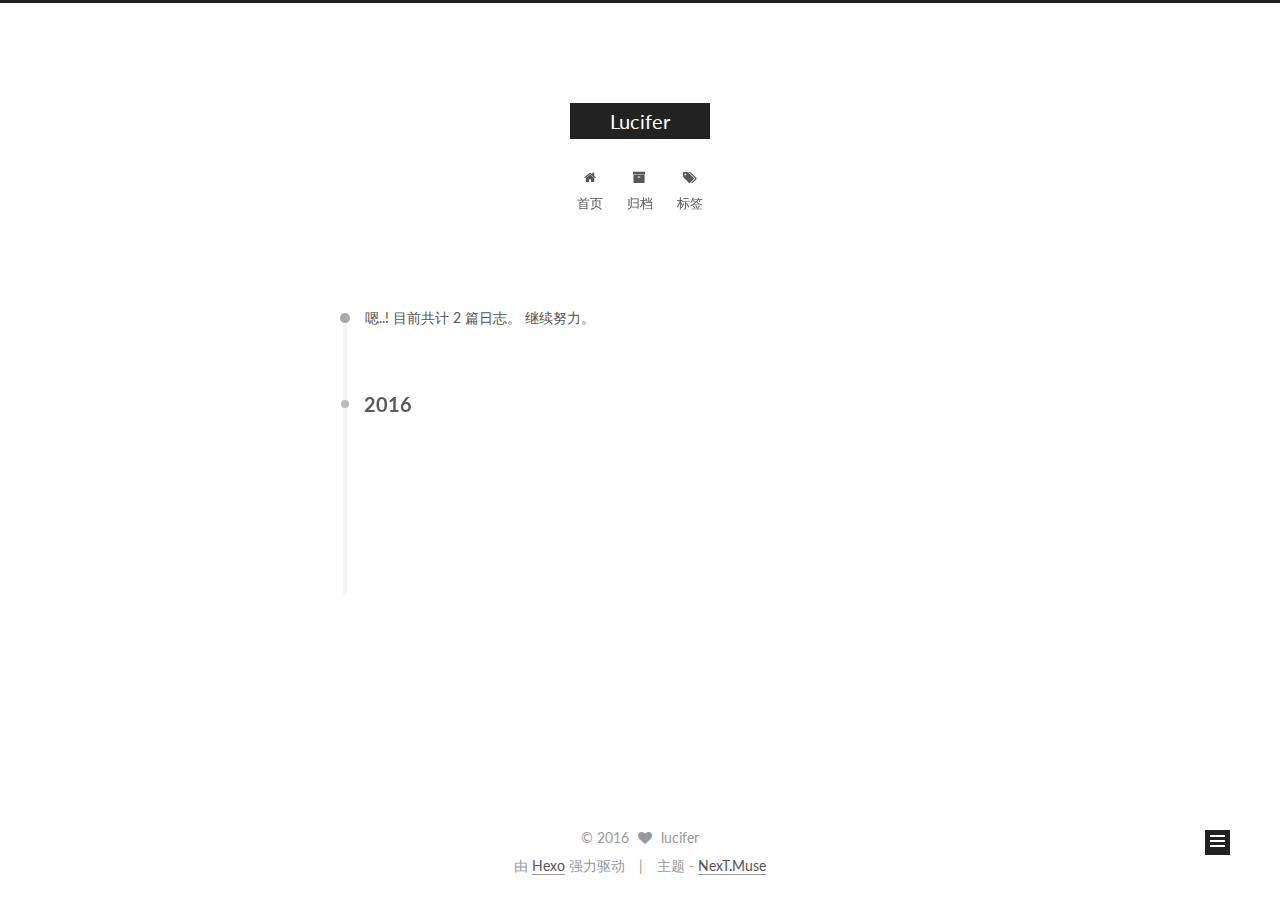
==== commit 287ee787: "Site updated: 2016-12-15 11:14:49" ====
--- a/archives/index.html
+++ b/archives/index.html
@@ -215,7 +215,7 @@
       
         
       
-      嗯..! 目前共计 1 篇日志。 继续努力。
+      嗯..! 目前共计 2 篇日志。 继续努力。
     </span>
 
     
@@ -229,6 +229,43 @@
         <div class="collection-title">
           <h2 class="archive-year motion-element" id="archive-year-2016">2016</h2>
         </div>
+      
+      
+
+      
+
+  <article class="post post-type-normal" itemscope itemtype="http://schema.org/Article">
+    <header class="post-header">
+
+      <h1 class="post-title">
+        
+            <a class="post-title-link" href="/2016/12/15/hello/" itemprop="url">
+              
+                <span itemprop="name">hello</span>
+              
+            </a>
+        
+      </h1>
+
+      <div class="post-meta">
+        <time class="post-time" itemprop="dateCreated"
+              datetime="2016-12-15T10:41:51+08:00"
+              content="2016-12-15" >
+          12-15
+        </time>
+      </div>
+
+    </header>
+  </article>
+
+
+
+    
+
+      
+      
+      
+
       
       
 
@@ -304,7 +341,7 @@
         <nav class="site-state motion-element">
           <div class="site-state-item site-state-posts">
             <a href="/archives">
-              <span class="site-state-item-count">1</span>
+              <span class="site-state-item-count">2</span>
               <span class="site-state-item-name">日志</span>
             </a>
           </div>
--- a/css/main.css
+++ b/css/main.css
@@ -1548,7 +1548,7 @@
   width: 4px;
   height: 4px;
   border-radius: 50%;
-  background: #7c96c6;
+  background: #bac9ff;
 }
 .links-of-blogroll {
   font-size: 13px;
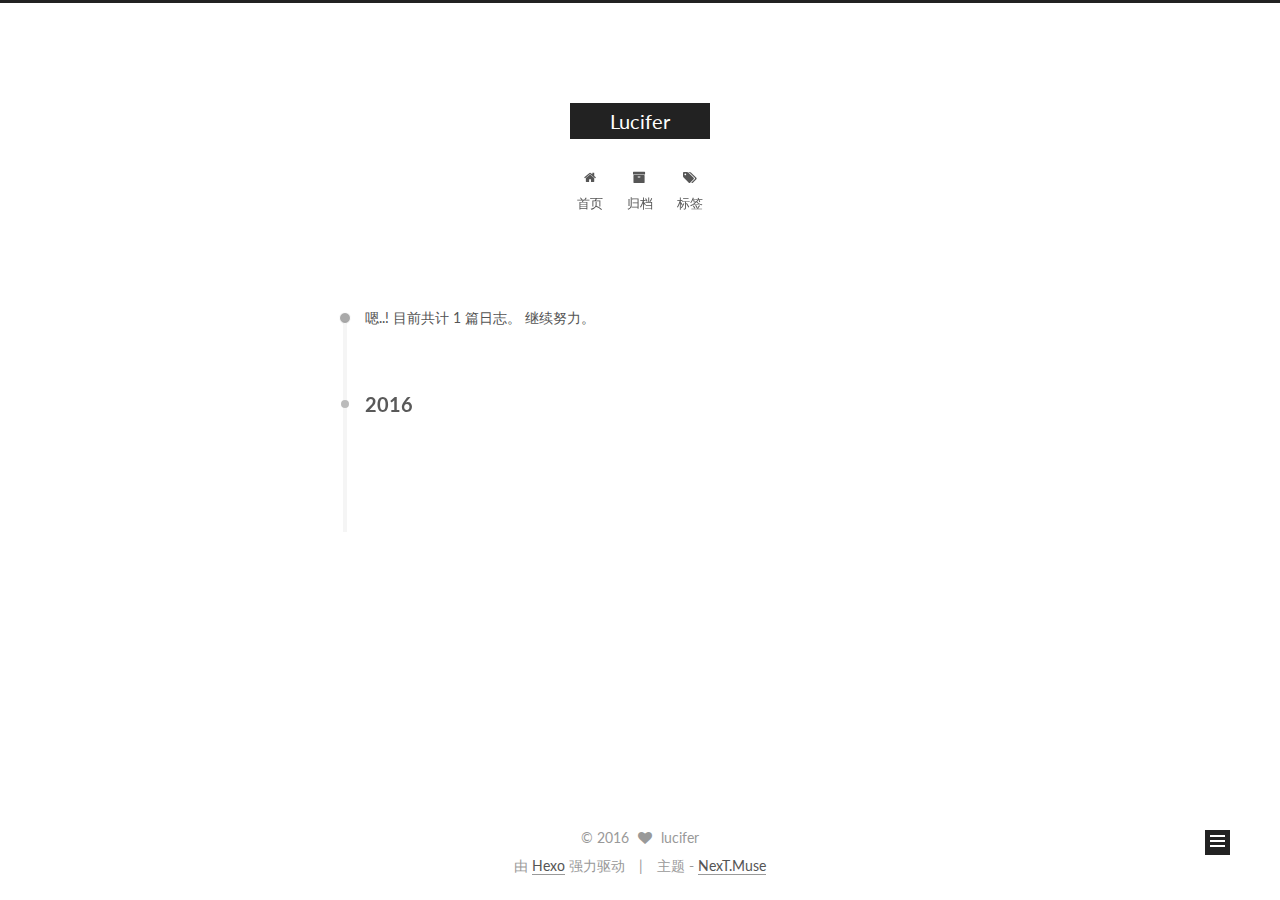
==== commit e2686126: "Site updated: 2016-12-15 11:20:44" ====
--- a/archives/index.html
+++ b/archives/index.html
@@ -215,7 +215,7 @@
       
         
       
-      嗯..! 目前共计 2 篇日志。 继续努力。
+      嗯..! 目前共计 1 篇日志。 继续努力。
     </span>
 
     
@@ -229,43 +229,6 @@
         <div class="collection-title">
           <h2 class="archive-year motion-element" id="archive-year-2016">2016</h2>
         </div>
-      
-      
-
-      
-
-  <article class="post post-type-normal" itemscope itemtype="http://schema.org/Article">
-    <header class="post-header">
-
-      <h1 class="post-title">
-        
-            <a class="post-title-link" href="/2016/12/15/hello/" itemprop="url">
-              
-                <span itemprop="name">hello</span>
-              
-            </a>
-        
-      </h1>
-
-      <div class="post-meta">
-        <time class="post-time" itemprop="dateCreated"
-              datetime="2016-12-15T10:41:51+08:00"
-              content="2016-12-15" >
-          12-15
-        </time>
-      </div>
-
-    </header>
-  </article>
-
-
-
-    
-
-      
-      
-      
-
       
       
 
@@ -341,7 +304,7 @@
         <nav class="site-state motion-element">
           <div class="site-state-item site-state-posts">
             <a href="/archives">
-              <span class="site-state-item-count">2</span>
+              <span class="site-state-item-count">1</span>
               <span class="site-state-item-name">日志</span>
             </a>
           </div>
--- a/css/main.css
+++ b/css/main.css
@@ -1548,7 +1548,7 @@
   width: 4px;
   height: 4px;
   border-radius: 50%;
-  background: #bac9ff;
+  background: #cdffe9;
 }
 .links-of-blogroll {
   font-size: 13px;
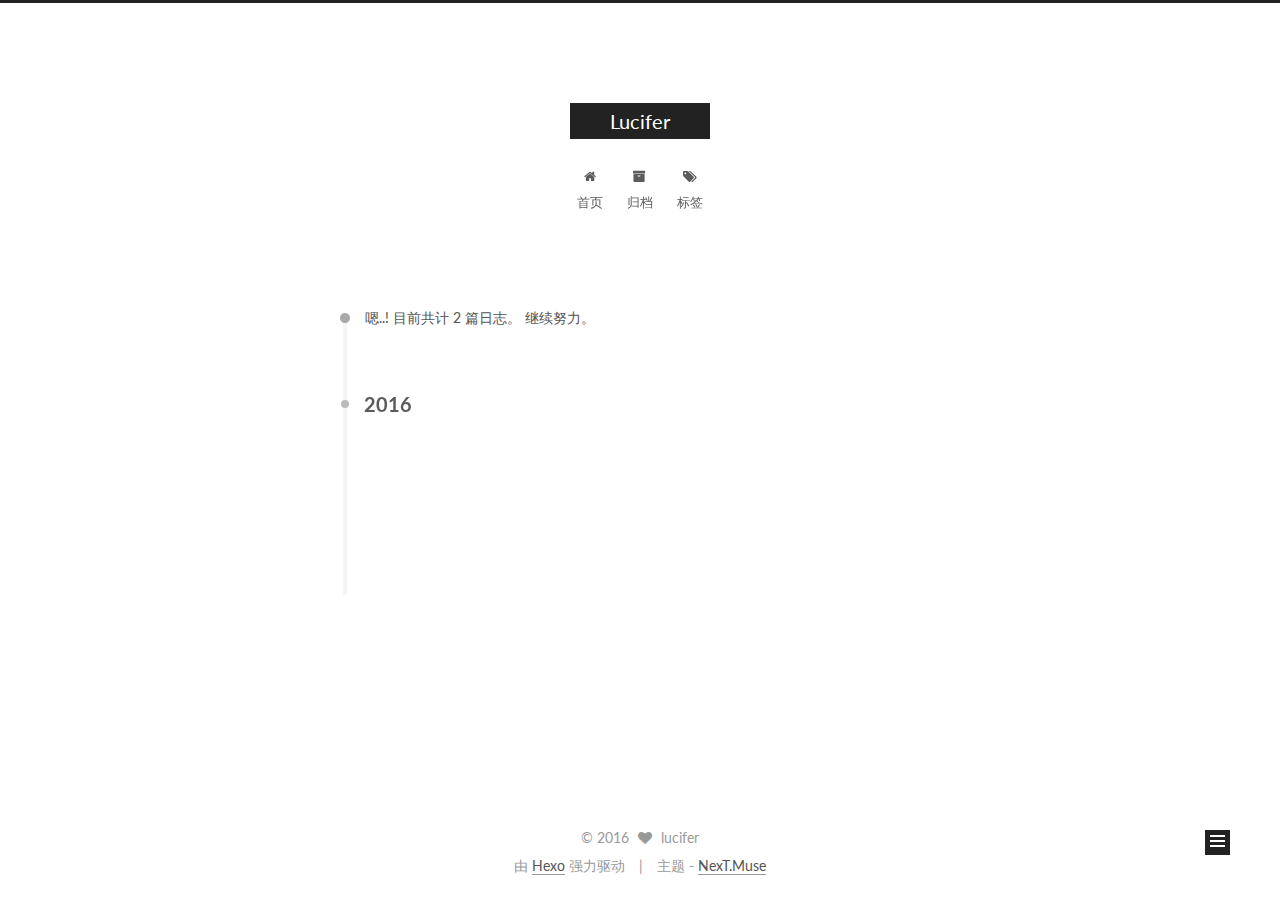
==== commit 2563c434: "Site updated: 2016-12-15 15:04:54" ====
--- a/archives/index.html
+++ b/archives/index.html
@@ -215,7 +215,7 @@
       
         
       
-      嗯..! 目前共计 1 篇日志。 继续努力。
+      嗯..! 目前共计 2 篇日志。 继续努力。
     </span>
 
     
@@ -229,6 +229,43 @@
         <div class="collection-title">
           <h2 class="archive-year motion-element" id="archive-year-2016">2016</h2>
         </div>
+      
+      
+
+      
+
+  <article class="post post-type-normal" itemscope itemtype="http://schema.org/Article">
+    <header class="post-header">
+
+      <h1 class="post-title">
+        
+            <a class="post-title-link" href="/2016/12/14/poetry/" itemprop="url">
+              
+                <span itemprop="name">满江红</span>
+              
+            </a>
+        
+      </h1>
+
+      <div class="post-meta">
+        <time class="post-time" itemprop="dateCreated"
+              datetime="2016-12-14T17:33:38+08:00"
+              content="2016-12-14" >
+          12-14
+        </time>
+      </div>
+
+    </header>
+  </article>
+
+
+
+    
+
+      
+      
+      
+
       
       
 
@@ -304,7 +341,7 @@
         <nav class="site-state motion-element">
           <div class="site-state-item site-state-posts">
             <a href="/archives">
-              <span class="site-state-item-count">1</span>
+              <span class="site-state-item-count">2</span>
               <span class="site-state-item-name">日志</span>
             </a>
           </div>
--- a/css/main.css
+++ b/css/main.css
@@ -1548,7 +1548,7 @@
   width: 4px;
   height: 4px;
   border-radius: 50%;
-  background: #cdffe9;
+  background: #623225;
 }
 .links-of-blogroll {
   font-size: 13px;
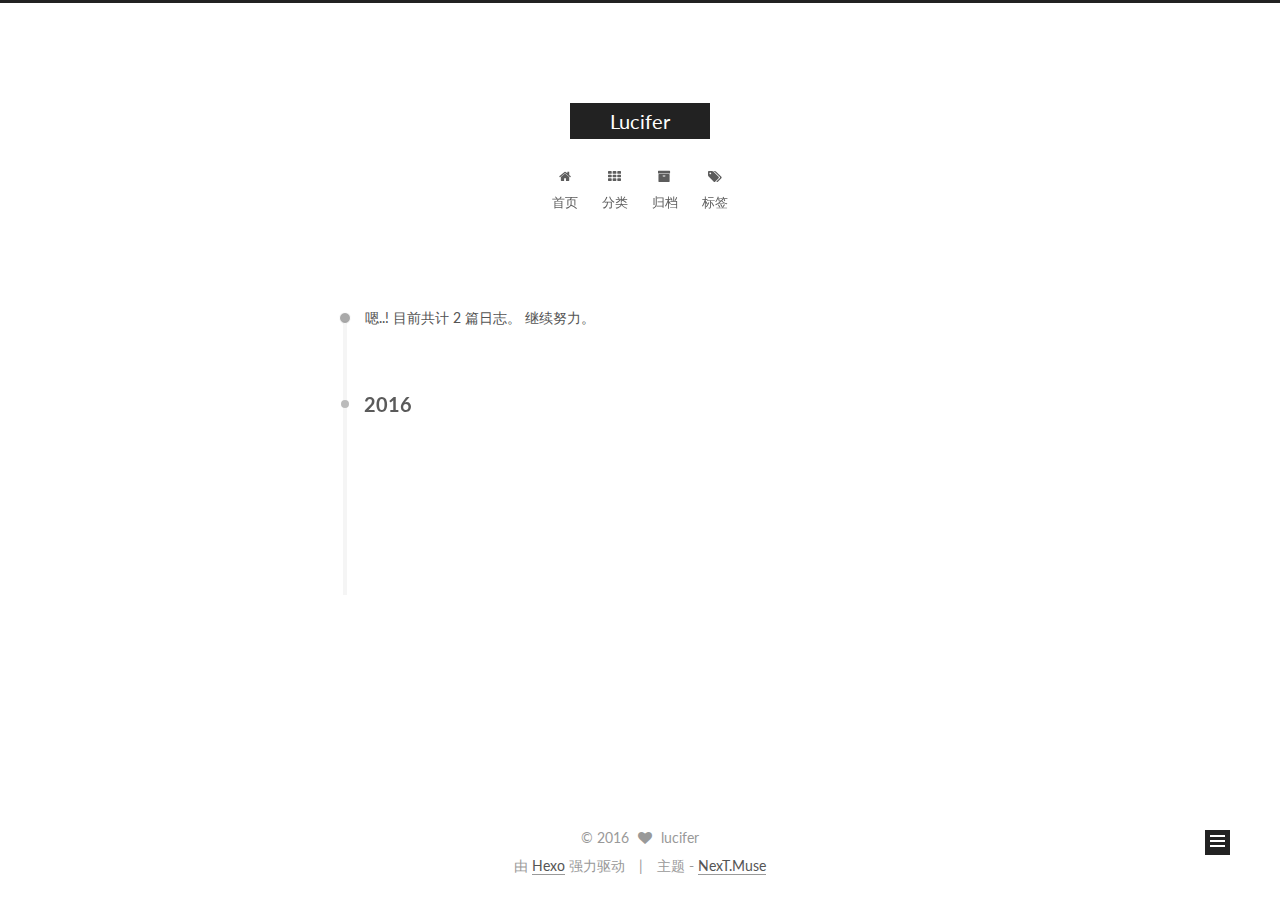
==== commit 5a1da5ab: "Site updated: 2016-12-16 17:11:40" ====
--- a/archives/index.html
+++ b/archives/index.html
@@ -166,6 +166,16 @@
               <i class="menu-item-icon fa fa-fw fa-home"></i> <br />
             
             首页
+          </a>
+        </li>
+      
+        
+        <li class="menu-item menu-item-categories">
+          <a href="/categories" rel="section">
+            
+              <i class="menu-item-icon fa fa-fw fa-th"></i> <br />
+            
+            分类
           </a>
         </li>
       
@@ -349,6 +359,13 @@
           
 
           
+            <div class="site-state-item site-state-tags">
+              <a href="/tags">
+                <span class="site-state-item-count">1</span>
+                <span class="site-state-item-name">标签</span>
+              </a>
+            </div>
+          
 
         </nav>
 
--- a/css/main.css
+++ b/css/main.css
@@ -1548,7 +1548,7 @@
   width: 4px;
   height: 4px;
   border-radius: 50%;
-  background: #623225;
+  background: #a7fffe;
 }
 .links-of-blogroll {
   font-size: 13px;
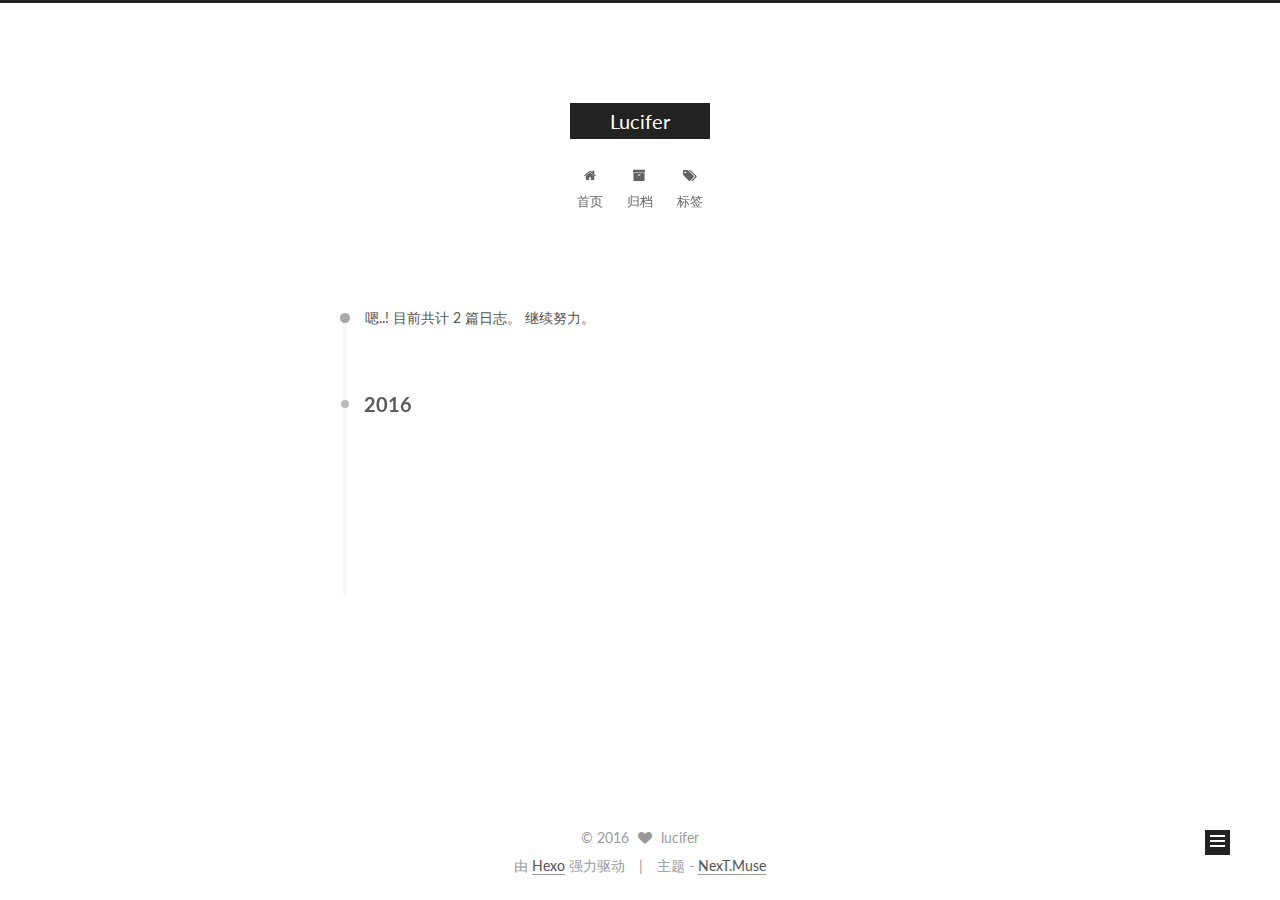
==== commit 39b6b252: "Site updated: 2016-12-16 17:24:24" ====
--- a/archives/index.html
+++ b/archives/index.html
@@ -166,16 +166,6 @@
               <i class="menu-item-icon fa fa-fw fa-home"></i> <br />
             
             首页
-          </a>
-        </li>
-      
-        
-        <li class="menu-item menu-item-categories">
-          <a href="/categories" rel="section">
-            
-              <i class="menu-item-icon fa fa-fw fa-th"></i> <br />
-            
-            分类
           </a>
         </li>
       
--- a/css/main.css
+++ b/css/main.css
@@ -1548,7 +1548,7 @@
   width: 4px;
   height: 4px;
   border-radius: 50%;
-  background: #a7fffe;
+  background: #7d83ff;
 }
 .links-of-blogroll {
   font-size: 13px;
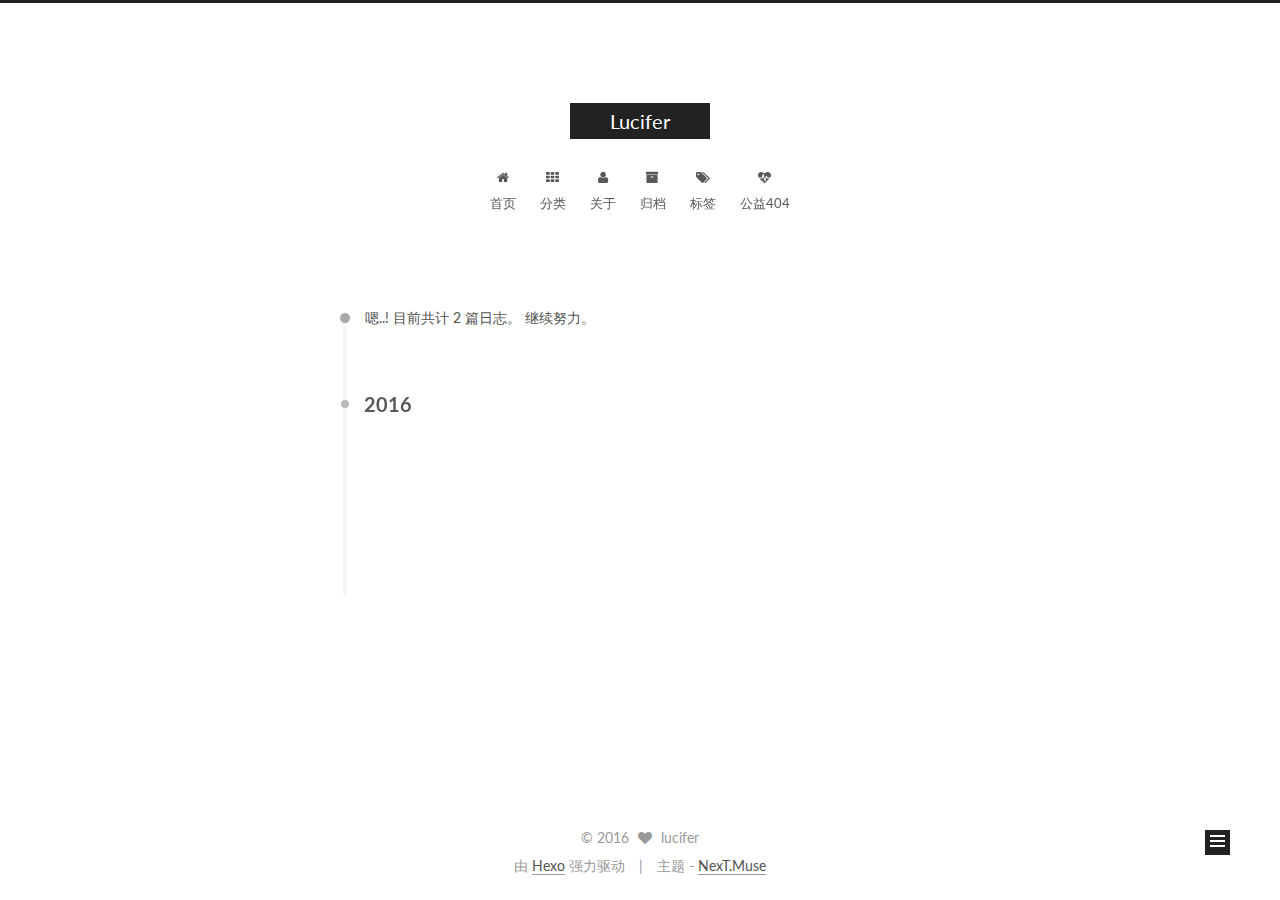
==== commit 6ce78ce9: "Site updated: 2016-12-16 17:26:27" ====
--- a/archives/index.html
+++ b/archives/index.html
@@ -170,6 +170,26 @@
         </li>
       
         
+        <li class="menu-item menu-item-categories">
+          <a href="/categories" rel="section">
+            
+              <i class="menu-item-icon fa fa-fw fa-th"></i> <br />
+            
+            分类
+          </a>
+        </li>
+      
+        
+        <li class="menu-item menu-item-about">
+          <a href="/about" rel="section">
+            
+              <i class="menu-item-icon fa fa-fw fa-user"></i> <br />
+            
+            关于
+          </a>
+        </li>
+      
+        
         <li class="menu-item menu-item-archives">
           <a href="/archives" rel="section">
             
@@ -186,6 +206,16 @@
               <i class="menu-item-icon fa fa-fw fa-tags"></i> <br />
             
             标签
+          </a>
+        </li>
+      
+        
+        <li class="menu-item menu-item-commonweal">
+          <a href="/404.html" rel="section">
+            
+              <i class="menu-item-icon fa fa-fw fa-heartbeat"></i> <br />
+            
+            公益404
           </a>
         </li>
       
--- a/css/main.css
+++ b/css/main.css
@@ -1548,7 +1548,7 @@
   width: 4px;
   height: 4px;
   border-radius: 50%;
-  background: #7d83ff;
+  background: #ff6cff;
 }
 .links-of-blogroll {
   font-size: 13px;
